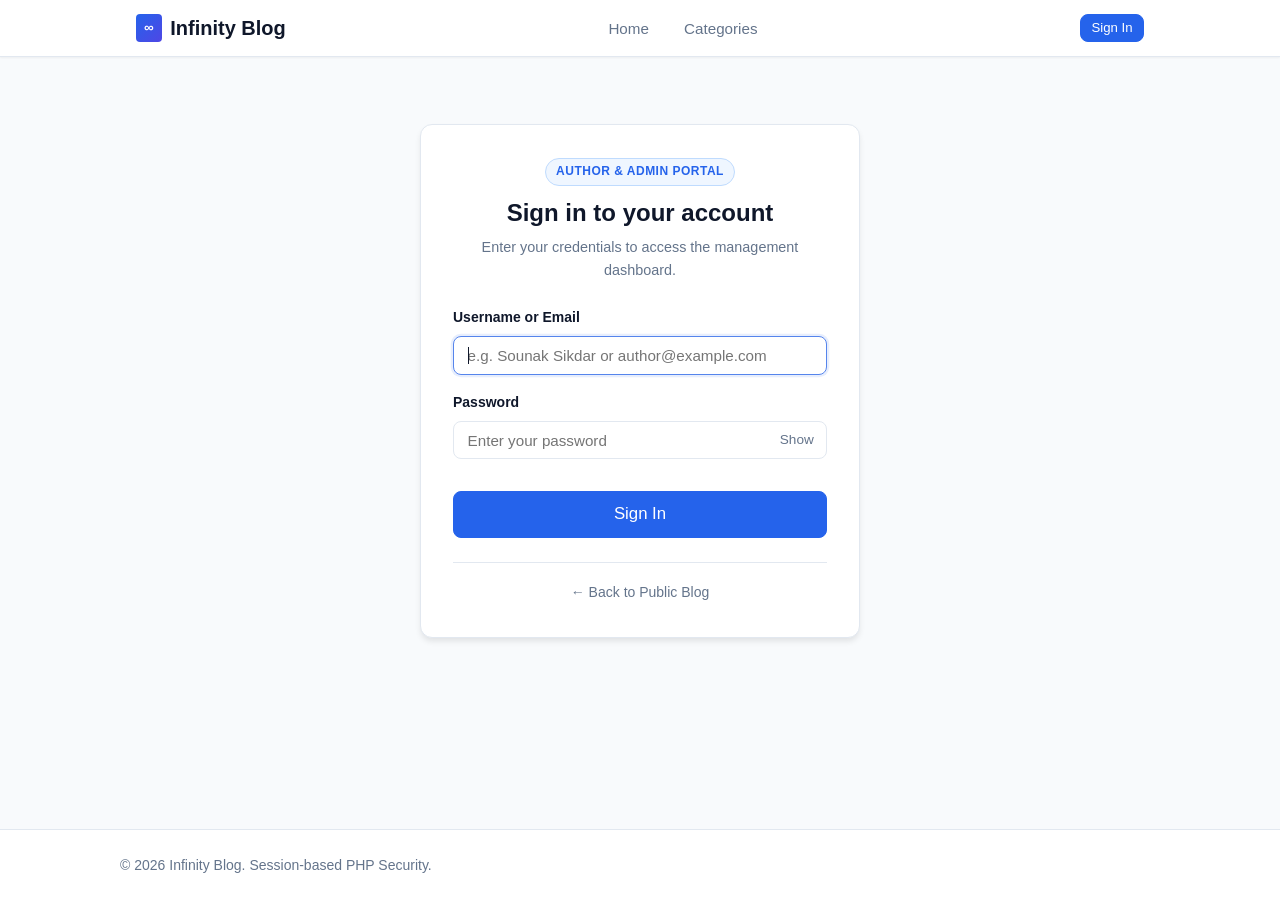
==== admin.html @ 82ad8ed8 "feat(frontend): implement author dashboard, post creation, editing, categories, and admin panel" ====
<!DOCTYPE html>
<html lang="en">
<head>
  <meta charset="UTF-8">
  <meta name="viewport" content="width=device-width, initial-scale=1.0">
  <title>Admin Panel — Infinity Blog</title>
  <link rel="stylesheet" href="assets/css/style.css">
  <link rel="stylesheet" href="assets/css/admin.css">
</head>
<body>
  <!-- Header -->
  <header class="site-header">
    <div class="header-container">
      <a href="index.html" class="brand-logo">
        <span class="brand-badge">∞</span>
        <span>Infinity Blog</span>
      </a>
      <nav>
        <ul class="nav-menu"></ul>
      </nav>
      <div class="header-actions"></div>
    </div>
  </header>

  <!-- Main Content -->
  <main class="main-wrapper">
    <div class="dashboard-header">
      <div>
        <h1 style="font-size:1.75rem;font-weight:700;">System Administration</h1>
        <p style="color:var(--color-text-muted);">Manage users, oversee posts, maintain categories, and review audit history.</p>
      </div>
      <div>
        <span class="badge badge-admin" style="font-size:0.85rem;padding:0.4rem 0.8rem;">Administrator Session</span>
      </div>
    </div>

    <!-- Admin Navigation Tabs -->
    <div class="admin-nav-tabs">
      <button type="button" class="admin-nav-tab active" data-tab="tab-overview">System Overview</button>
      <button type="button" class="admin-nav-tab" data-tab="tab-posts">All Posts Moderation</button>
      <button type="button" class="admin-nav-tab" data-tab="tab-users">User Accounts</button>
      <button type="button" class="admin-nav-tab" data-tab="tab-audit">Security Audit Logs</button>
    </div>

    <!-- Loading Indicator -->
    <div id="admin-loading" class="loading-container" style="display:none;">
      <div class="spinner"></div>
      <p>Processing request...</p>
    </div>

    <!-- 1. System Overview Tab -->
    <section id="tab-overview" class="admin-tab-content">
      <div class="stats-grid">
        <div class="stat-card">
          <span class="stat-card-title">System Posts</span>
          <span class="stat-card-value" id="admin-stat-posts">0</span>
        </div>
        <div class="stat-card">
          <span class="stat-card-title">Registered Authors</span>
          <span class="stat-card-value" id="admin-stat-authors" style="color:var(--color-primary);">0</span>
        </div>
        <div class="stat-card">
          <span class="stat-card-title">Administrators</span>
          <span class="stat-card-value" id="admin-stat-admins" style="color:#7c3aed;">0</span>
        </div>
        <div class="stat-card">
          <span class="stat-card-title">Categories</span>
          <span class="stat-card-value" id="admin-stat-categories" style="color:var(--color-success);">0</span>
        </div>
      </div>

      <div class="card">
        <h2 style="font-size:1.2rem;font-weight:700;margin-bottom:var(--space-3);">Administrative Boundaries</h2>
        <p style="color:var(--color-text-muted);font-size:0.95rem;line-height:1.6;">
          Role verification and post ownership are enforced by the PHP server on every request. Direct URL access or localStorage modifications are safely rejected with HTTP 401 or 403.
        </p>
      </div>
    </section>

    <!-- 2. All Posts Moderation Tab -->
    <section id="tab-posts" class="admin-tab-content" style="display:none;">
      <div class="card" style="padding:0;overflow:hidden;">
        <div class="table-responsive">
          <table class="table">
            <thead>
              <tr>
                <th>Title</th>
                <th>Author</th>
                <th>Category</th>
                <th>Status</th>
                <th>Created</th>
                <th style="text-align:right;">Actions</th>
              </tr>
            </thead>
            <tbody id="admin-posts-tbody"></tbody>
          </table>
        </div>
      </div>
    </section>

    <!-- 3. User Accounts Tab -->
    <section id="tab-users" class="admin-tab-content" style="display:none;">
      <div style="display:flex;justify-content:space-between;align-items:center;margin-bottom:var(--space-4);">
        <h2 style="font-size:1.25rem;font-weight:700;">User Management</h2>
        <button type="button" class="btn btn-primary" id="open-add-user-btn">+ Provision New User</button>
      </div>

      <div class="card" style="padding:0;overflow:hidden;">
        <div class="table-responsive">
          <table class="table">
            <thead>
              <tr>
                <th>Username</th>
                <th>Display Name</th>
                <th>Email</th>
                <th>Role</th>
                <th>Status</th>
                <th>Registered</th>
                <th style="text-align:right;">Actions</th>
              </tr>
            </thead>
            <tbody id="admin-users-tbody"></tbody>
          </table>
        </div>
      </div>
    </section>

    <!-- 4. Security Audit Logs Tab -->
    <section id="tab-audit" class="admin-tab-content" style="display:none;">
      <div style="margin-bottom:var(--space-4);">
        <h2 style="font-size:1.25rem;font-weight:700;">Security Audit Trail</h2>
        <p style="color:var(--color-text-muted);font-size:0.9rem;">Historical log of authentication, publication, and administrative actions.</p>
      </div>

      <div class="card" style="padding:0;overflow:hidden;">
        <div class="table-responsive">
          <table class="table">
            <thead>
              <tr>
                <th>Timestamp</th>
                <th>Actor</th>
                <th>Action</th>
                <th>Target</th>
                <th>Metadata</th>
              </tr>
            </thead>
            <tbody id="admin-audit-tbody"></tbody>
          </table>
        </div>
      </div>
    </section>

    <!-- Provision User Modal -->
    <div class="modal-overlay" id="user-modal">
      <div class="modal-card">
        <div class="modal-header">
          <h3 class="modal-title">Provision User Account</h3>
          <button type="button" class="modal-close" id="user-modal-close">&times;</button>
        </div>

        <form id="user-form" novalidate>
          <div class="form-group">
            <label for="new-username" class="form-label">Username *</label>
            <input type="text" id="new-username" class="form-control" placeholder="e.g. author_jane" required>
            <div class="form-error" id="user-username-error"></div>
          </div>

          <div class="form-group">
            <label for="new-display-name" class="form-label">Display Name *</label>
            <input type="text" id="new-display-name" class="form-control" placeholder="e.g. Jane Smith" required>
            <div class="form-error" id="user-display-error"></div>
          </div>

          <div class="form-group">
            <label for="new-email" class="form-label">Email Address (Optional)</label>
            <input type="email" id="new-email" class="form-control" placeholder="jane@example.com">
          </div>

          <div class="form-group">
            <label for="new-role" class="form-label">Account Role *</label>
            <select id="new-role" class="form-control">
              <option value="author" selected>Author (Manage own posts)</option>
              <option value="admin">Administrator (Full system control)</option>
            </select>
          </div>

          <div class="form-group">
            <label for="new-password" class="form-label">Temporary Password * (Min 8 chars)</label>
            <input type="password" id="new-password" class="form-control" placeholder="Enter secure password" required minlength="8">
            <div class="form-error" id="user-password-error"></div>
          </div>

          <div class="modal-actions">
            <button type="button" class="btn btn-secondary" id="user-modal-cancel">Cancel</button>
            <button type="submit" class="btn btn-primary" id="user-modal-submit">Create Account</button>
          </div>
        </form>
      </div>
    </div>
  </main>

  <!-- Footer -->
  <footer class="site-footer">
    <div class="footer-container">
      <p>&copy; 2026 Infinity Blog. Enterprise Administration Console.</p>
    </div>
  </footer>

  <!-- Scripts -->
  <script type="module" src="assets/js/main.js"></script>
  <script type="module">
    import { authService } from './assets/js/auth.js';
    import { adminService } from './assets/js/admin.js';
    import { escapeHtml, showToast, showConfirmModal } from './assets/js/main.js';

    let currentAdmin = null;

    async function initAdminPanel() {
      currentAdmin = await authService.getCurrentUser();
      if (!currentAdmin) {
        window.location.href = 'login.html';
        return;
      }
      if (currentAdmin.role !== 'admin') {
        showToast('Access denied: Administrator role required.', 'danger');
        setTimeout(() => { window.location.href = 'dashboard.html'; }, 1000);
        return;
      }

      setupTabs();
      setupUserModal();
      await loadStats();
    }

    function setupTabs() {
      document.querySelectorAll('.admin-nav-tab').forEach(tab => {
        tab.onclick = async () => {
          document.querySelectorAll('.admin-nav-tab').forEach(t => t.classList.remove('active'));
          document.querySelectorAll('.admin-tab-content').forEach(c => c.style.display = 'none');

          tab.classList.add('active');
          const targetId = tab.dataset.tab;
          document.getElementById(targetId).style.display = 'block';

          if (targetId === 'tab-overview') await loadStats();
          else if (targetId === 'tab-posts') await loadAdminPosts();
          else if (targetId === 'tab-users') await loadAdminUsers();
          else if (targetId === 'tab-audit') await loadAdminAudit();
        };
      });
    }

    async function loadStats() {
      try {
        const res = await adminService.getStats();
        const data = res?.data || {};

        document.getElementById('admin-stat-posts').textContent = data.posts?.total || 0;
        document.getElementById('admin-stat-authors').textContent = data.users?.authors || 0;
        document.getElementById('admin-stat-admins').textContent = data.users?.admins || 0;
        document.getElementById('admin-stat-categories').textContent = data.categories?.total || 0;
      } catch (err) {
        showToast('Failed to load system stats: ' + err.message, 'danger');
      }
    }

    async function loadAdminPosts() {
      const tbody = document.getElementById('admin-posts-tbody');
      tbody.innerHTML = '<tr><td colspan="6" style="text-align:center;padding:2rem;">Loading posts...</td></tr>';

      try {
        const res = await adminService.getPosts({ per_page: 50 });
        const posts = res?.data || [];

        tbody.innerHTML = '';
        if (posts.length === 0) {
          tbody.innerHTML = '<tr><td colspan="6" style="text-align:center;padding:2rem;">No posts found.</td></tr>';
          return;
        }

        posts.forEach(p => {
          const tr = document.createElement('tr');
          const isPub = p.status === 'published';

          tr.innerHTML = `
            <td><strong>${escapeHtml(p.title)}</strong></td>
            <td>${escapeHtml(p.author_name || p.author_username)}</td>
            <td><span class="badge badge-category">${escapeHtml(p.category_name || 'None')}</span></td>
            <td><span class="badge ${isPub ? 'badge-published' : 'badge-draft'}">${escapeHtml(p.status)}</span></td>
            <td style="color:var(--color-text-muted);font-size:0.85rem;">${p.created_at ? new Date(p.created_at).toLocaleDateString() : 'N/A'}</td>
            <td style="text-align:right;">
              <div style="display:inline-flex;gap:6px;">
                <a href="edit-post.html?id=${p.id}" class="btn btn-secondary btn-sm">Edit</a>
                <a href="post.html?id=${p.id}" class="btn btn-outline btn-sm" target="_blank">View</a>
              </div>
            </td>
          `;
          tbody.appendChild(tr);
        });
      } catch (err) {
        tbody.innerHTML = `<tr><td colspan="6" style="color:var(--color-danger);text-align:center;">Error: ${escapeHtml(err.message)}</td></tr>`;
      }
    }

    async function loadAdminUsers() {
      const tbody = document.getElementById('admin-users-tbody');
      tbody.innerHTML = '<tr><td colspan="7" style="text-align:center;padding:2rem;">Loading users...</td></tr>';

      try {
        const res = await adminService.getUsers();
        const users = res?.data || [];

        tbody.innerHTML = '';
        users.forEach(u => {
          const tr = document.createElement('tr');
          const isActive = u.status === 'active';
          const isSelf = parseInt(u.id, 10) === parseInt(currentAdmin.id, 10);

          tr.innerHTML = `
            <td><code>${escapeHtml(u.username)}</code></td>
            <td><strong>${escapeHtml(u.display_name)}</strong></td>
            <td style="color:var(--color-text-muted);">${escapeHtml(u.email || '—')}</td>
            <td><span class="badge ${u.role === 'admin' ? 'badge-admin' : 'badge-category'}">${escapeHtml(u.role)}</span></td>
            <td><span class="badge ${isActive ? 'badge-published' : 'badge-draft'}">${escapeHtml(u.status)}</span></td>
            <td style="color:var(--color-text-muted);font-size:0.85rem;">${u.created_at ? new Date(u.created_at).toLocaleDateString() : 'N/A'}</td>
            <td style="text-align:right;">
              ${!isSelf ? (
                isActive 
                  ? `<button type="button" class="btn btn-outline btn-sm deactivate-user-btn" data-id="${u.id}" data-name="${escapeHtml(u.display_name)}">Deactivate</button>`
                  : `<button type="button" class="btn btn-success btn-sm activate-user-btn" data-id="${u.id}" data-name="${escapeHtml(u.display_name)}">Activate</button>`
              ) : '<span style="color:var(--color-text-muted);font-size:0.8rem;">Current Account</span>'}
            </td>
          `;
          tbody.appendChild(tr);
        });

        // Deactivate User
        document.querySelectorAll('.deactivate-user-btn').forEach(btn => {
          btn.onclick = () => {
            const id = btn.dataset.id;
            const name = btn.dataset.name;
            showConfirmModal(
              'Deactivate User?',
              `Deactivating ${name} will prevent them from signing in or modifying articles.`,
              'Deactivate Account',
              async () => {
                try {
                  await adminService.deactivateUser(id);
                  showToast('User deactivated.', 'info');
                  await loadAdminUsers();
                } catch (err) {
                  showToast('Failed to deactivate user: ' + err.message, 'danger');
                }
              }
            );
          };
        });

        // Activate User
        document.querySelectorAll('.activate-user-btn').forEach(btn => {
          btn.onclick = async () => {
            try {
              await adminService.activateUser(btn.dataset.id);
              showToast('User activated.', 'success');
              await loadAdminUsers();
            } catch (err) {
              showToast('Failed to activate user: ' + err.message, 'danger');
            }
          };
        });
      } catch (err) {
        tbody.innerHTML = `<tr><td colspan="7" style="color:var(--color-danger);text-align:center;">Error: ${escapeHtml(err.message)}</td></tr>`;
      }
    }

    async function loadAdminAudit() {
      const tbody = document.getElementById('admin-audit-tbody');
      tbody.innerHTML = '<tr><td colspan="5" style="text-align:center;padding:2rem;">Loading audit records...</td></tr>';

      try {
        const res = await adminService.getAuditLogs({ per_page: 30 });
        const logs = res?.data || [];

        tbody.innerHTML = '';
        if (logs.length === 0) {
          tbody.innerHTML = '<tr><td colspan="5" style="text-align:center;padding:2rem;">No audit records.</td></tr>';
          return;
        }

        logs.forEach(l => {
          const tr = document.createElement('tr');
          const metaStr = l.metadata ? JSON.stringify(l.metadata) : '—';

          tr.innerHTML = `
            <td style="font-size:0.85rem;white-space:nowrap;">${new Date(l.created_at).toLocaleString()}</td>
            <td><strong>${escapeHtml(l.actor_name || l.actor_username || 'System')}</strong></td>
            <td><code style="font-weight:700;">${escapeHtml(l.action)}</code></td>
            <td><span class="badge">${escapeHtml(l.entity_type)}</span> ${l.entity_id ? '#' + l.entity_id : ''}</td>
            <td style="font-size:0.8rem;color:var(--color-text-muted);max-width:280px;overflow:hidden;text-overflow:ellipsis;white-space:nowrap;">
              ${escapeHtml(metaStr)}
            </td>
          `;
          tbody.appendChild(tr);
        });
      } catch (err) {
        tbody.innerHTML = `<tr><td colspan="5" style="color:var(--color-danger);text-align:center;">Error: ${escapeHtml(err.message)}</td></tr>`;
      }
    }

    function setupUserModal() {
      const modal = document.getElementById('user-modal');
      const openBtn = document.getElementById('open-add-user-btn');
      const closeBtn = document.getElementById('user-modal-close');
      const cancelBtn = document.getElementById('user-modal-cancel');
      const form = document.getElementById('user-form');

      openBtn.onclick = () => {
        form.reset();
        document.getElementById('user-username-error').textContent = '';
        document.getElementById('user-display-error').textContent = '';
        document.getElementById('user-password-error').textContent = '';
        modal.classList.add('active');
      };

      const closeModal = () => modal.classList.remove('active');
      closeBtn.onclick = closeModal;
      cancelBtn.onclick = closeModal;

      form.onsubmit = async (e) => {
        e.preventDefault();
        document.getElementById('user-username-error').textContent = '';
        document.getElementById('user-display-error').textContent = '';
        document.getElementById('user-password-error').textContent = '';

        const username = document.getElementById('new-username').value.trim();
        const displayName = document.getElementById('new-display-name').value.trim();
        const email = document.getElementById('new-email').value.trim();
        const role = document.getElementById('new-role').value;
        const password = document.getElementById('new-password').value;

        let hasErr = false;
        if (!username) { document.getElementById('user-username-error').textContent = 'Username is required.'; hasErr = true; }
        if (!displayName) { document.getElementById('user-display-error').textContent = 'Display name is required.'; hasErr = true; }
        if (password.length < 8) { document.getElementById('user-password-error').textContent = 'Password must be at least 8 characters.'; hasErr = true; }

        if (hasErr) return;

        const submitBtn = document.getElementById('user-modal-submit');
        submitBtn.disabled = true;

        try {
          await adminService.createUser({ username, display_name: displayName, email, role, password });
          showToast(`Account for ${displayName} created successfully!`, 'success');
          closeModal();
          await loadAdminUsers();
        } catch (err) {
          if (err.fields) {
            if (err.fields.username) document.getElementById('user-username-error').textContent = err.fields.username;
            if (err.fields.display_name) document.getElementById('user-display-error').textContent = err.fields.display_name;
            if (err.fields.password) document.getElementById('user-password-error').textContent = err.fields.password;
          }
          showToast('Failed to create account: ' + err.message, 'danger');
        } finally {
          submitBtn.disabled = false;
        }
      };
    }

    initAdminPanel();
  </script>
</body>
</html>
---- assets/css/style.css ----
/* Infinity Blog - Global Styles & Design Tokens */
/* Adheres to frontend.md CSS specifications and wireframe layout */

:root {
  /* Color Palette */
  --color-primary: #2563eb;
  --color-primary-hover: #1d4ed8;
  --color-bg: #f8fafc;
  --color-surface: #ffffff;
  --color-text-main: #0f172a;
  --color-text-muted: #64748b;
  --color-border: #e2e8f0;

  /* Status Colors */
  --color-success: #16a34a;
  --color-success-bg: #f0fdf4;
  --color-danger: #dc2626;
  --color-danger-bg: #fef2f2;
  --color-warning: #d97706;
  --color-warning-bg: #fffbeb;

  /* Typography */
  --font-family-sans: -apple-system, BlinkMacSystemFont, "Segoe UI", Roboto, Oxygen, Ubuntu, Cantarell, sans-serif;
  --font-family-serif: "Merriweather", Georgia, Cambria, "Times New Roman", serif;

  /* Spacing Scale */
  --space-1: 0.25rem;
  --space-2: 0.5rem;
  --space-3: 0.75rem;
  --space-4: 1rem;
  --space-6: 1.5rem;
  --space-8: 2rem;

  /* Layout */
  --max-width-content: 720px;
  --max-width-page: 1040px;
  --radius-sm: 4px;
  --radius-md: 8px;
  --radius-lg: 12px;
  --shadow-sm: 0 1px 2px 0 rgba(0, 0, 0, 0.05);
  --shadow-md: 0 4px 6px -1px rgba(0, 0, 0, 0.1);
  --shadow-lg: 0 10px 15px -3px rgba(0, 0, 0, 0.1);
}

*, *::before, *::after {
  box-sizing: border-box;
  margin: 0;
  padding: 0;
}

body {
  font-family: var(--font-family-sans);
  background-color: var(--color-bg);
  color: var(--color-text-main);
  line-height: 1.6;
  min-height: 100vh;
  display: flex;
  flex-direction: column;
}

/* Header & Navbar */
.site-header {
  background-color: var(--color-surface);
  border-bottom: 1px solid var(--color-border);
  position: sticky;
  top: 0;
  z-index: 100;
  box-shadow: var(--shadow-sm);
}

.header-container {
  max-width: var(--max-width-page);
  margin: 0 auto;
  padding: var(--space-3) var(--space-4);
  display: flex;
  align-items: center;
  justify-content: space-between;
}

.brand-logo {
  display: flex;
  align-items: center;
  gap: var(--space-2);
  text-decoration: none;
  color: var(--color-text-main);
  font-weight: 700;
  font-size: 1.25rem;
}

.brand-badge {
  background: linear-gradient(135deg, var(--color-primary), #4f46e5);
  color: #ffffff;
  padding: 0.2rem 0.5rem;
  border-radius: var(--radius-sm);
  font-size: 0.85rem;
  letter-spacing: 0.5px;
}

.nav-menu {
  display: flex;
  align-items: center;
  gap: var(--space-4);
  list-style: none;
}

.nav-link {
  text-decoration: none;
  color: var(--color-text-muted);
  font-weight: 500;
  font-size: 0.95rem;
  transition: color 0.15s ease;
  padding: 0.35rem 0.6rem;
  border-radius: var(--radius-sm);
}

.nav-link:hover, .nav-link.active {
  color: var(--color-primary);
  background-color: rgba(37, 99, 235, 0.05);
}

.header-actions {
  display: flex;
  align-items: center;
  gap: var(--space-3);
}

/* Main Container */
.main-wrapper {
  flex: 1;
  max-width: var(--max-width-page);
  width: 100%;
  margin: 0 auto;
  padding: var(--space-6) var(--space-4);
}

/* Footer */
.site-footer {
  background-color: var(--color-surface);
  border-top: 1px solid var(--color-border);
  padding: var(--space-6) var(--space-4);
  margin-top: auto;
  color: var(--color-text-muted);
  font-size: 0.875rem;
}

.footer-container {
  max-width: var(--max-width-page);
  margin: 0 auto;
  display: flex;
  align-items: center;
  justify-content: space-between;
  flex-wrap: wrap;
  gap: var(--space-4);
}

/* Buttons */
.btn {
  display: inline-flex;
  align-items: center;
  justify-content: center;
  gap: var(--space-2);
  padding: 0.5rem 1rem;
  border-radius: var(--radius-md);
  font-size: 0.925rem;
  font-weight: 500;
  text-decoration: none;
  cursor: pointer;
  border: 1px solid transparent;
  transition: all 0.15s ease-in-out;
  line-height: 1.25;
}

.btn:disabled, .btn[disabled] {
  opacity: 0.6;
  cursor: not-allowed;
  pointer-events: none;
}

.btn-primary {
  background-color: var(--color-primary);
  color: #ffffff;
  border-color: var(--color-primary);
}
.btn-primary:hover {
  background-color: var(--color-primary-hover);
}

.btn-secondary {
  background-color: #f1f5f9;
  color: var(--color-text-main);
  border-color: var(--color-border);
}
.btn-secondary:hover {
  background-color: #e2e8f0;
}

.btn-outline {
  background-color: transparent;
  color: var(--color-primary);
  border-color: var(--color-primary);
}
.btn-outline:hover {
  background-color: rgba(37, 99, 235, 0.08);
}

.btn-danger {
  background-color: var(--color-danger);
  color: #ffffff;
}
.btn-danger:hover {
  background-color: #b91c1c;
}

.btn-success {
  background-color: var(--color-success);
  color: #ffffff;
}
.btn-success:hover {
  background-color: #15803d;
}

.btn-sm {
  padding: 0.3rem 0.65rem;
  font-size: 0.825rem;
}

.btn-lg {
  padding: 0.75rem 1.5rem;
  font-size: 1.05rem;
}

/* Badges */
.badge {
  display: inline-block;
  padding: 0.2rem 0.6rem;
  font-size: 0.75rem;
  font-weight: 600;
  border-radius: 9999px;
  text-transform: uppercase;
  letter-spacing: 0.5px;
}

.badge-published {
  background-color: var(--color-success-bg);
  color: var(--color-success);
  border: 1px solid rgba(22, 163, 74, 0.3);
}

.badge-draft {
  background-color: var(--color-warning-bg);
  color: var(--color-warning);
  border: 1px solid rgba(217, 119, 6, 0.3);
}

.badge-category {
  background-color: #eff6ff;
  color: var(--color-primary);
  border: 1px solid #bfdbfe;
}

.badge-admin {
  background-color: #f5f3ff;
  color: #7c3aed;
  border: 1px solid #ddd6fe;
}

/* Alerts / Banners */
.alert {
  padding: var(--space-4);
  border-radius: var(--radius-md);
  margin-bottom: var(--space-4);
  display: flex;
  align-items: flex-start;
  gap: var(--space-3);
  font-size: 0.95rem;
}

.alert-success {
  background-color: var(--color-success-bg);
  color: var(--color-success);
  border: 1px solid #bbf7d0;
}

.alert-danger {
  background-color: var(--color-danger-bg);
  color: var(--color-danger);
  border: 1px solid #fecaca;
}

.alert-warning {
  background-color: var(--color-warning-bg);
  color: var(--color-warning);
  border: 1px solid #fde68a;
}

.alert-info {
  background-color: #eff6ff;
  color: #1d4ed8;
  border: 1px solid #bfdbfe;
}

/* Forms */
.form-group {
  margin-bottom: var(--space-4);
}

.form-label {
  display: block;
  font-weight: 600;
  font-size: 0.875rem;
  margin-bottom: var(--space-2);
  color: var(--color-text-main);
}

.form-control {
  width: 100%;
  padding: 0.6rem 0.85rem;
  border: 1px solid var(--color-border);
  border-radius: var(--radius-md);
  background-color: var(--color-surface);
  font-size: 0.95rem;
  font-family: inherit;
  color: var(--color-text-main);
  transition: border-color 0.15s ease, box-shadow 0.15s ease;
}

.form-control:focus {
  outline: none;
  border-color: var(--color-primary);
  box-shadow: 0 0 0 3px rgba(37, 99, 235, 0.15);
}

.form-error {
  color: var(--color-danger);
  font-size: 0.825rem;
  margin-top: var(--space-1);
}

.form-help {
  color: var(--color-text-muted);
  font-size: 0.825rem;
  margin-top: var(--space-1);
}

/* Cards */
.card {
  background-color: var(--color-surface);
  border: 1px solid var(--color-border);
  border-radius: var(--radius-lg);
  padding: var(--space-6);
  box-shadow: var(--shadow-sm);
}

/* Tables */
.table-responsive {
  width: 100%;
  overflow-x: auto;
}

.table {
  width: 100%;
  border-collapse: collapse;
  text-align: left;
  font-size: 0.9rem;
}

.table th, .table td {
  padding: 0.75rem 1rem;
  border-bottom: 1px solid var(--color-border);
}

.table th {
  background-color: #f8fafc;
  font-weight: 600;
  color: var(--color-text-muted);
  text-transform: uppercase;
  font-size: 0.75rem;
  letter-spacing: 0.5px;
}

.table tr:hover td {
  background-color: #f8fafc;
}

/* Toast Container */
#toast-container {
  position: fixed;
  bottom: 1.5rem;
  right: 1.5rem;
  z-index: 9999;
  display: flex;
  flex-direction: column;
  gap: 0.75rem;
}

.toast {
  min-width: 280px;
  max-width: 380px;
  background-color: var(--color-surface);
  border-left: 4px solid var(--color-primary);
  padding: 0.85rem 1.15rem;
  border-radius: var(--radius-md);
  box-shadow: var(--shadow-lg);
  font-size: 0.9rem;
  animation: slideIn 0.25s ease-out;
  display: flex;
  align-items: center;
  justify-content: space-between;
}

.toast.toast-success { border-left-color: var(--color-success); }
.toast.toast-danger { border-left-color: var(--color-danger); }
.toast.toast-warning { border-left-color: var(--color-warning); }

@keyframes slideIn {
  from { transform: translateX(100%); opacity: 0; }
  to { transform: translateX(0); opacity: 1; }
}

/* Modal */
.modal-overlay {
  position: fixed;
  top: 0;
  left: 0;
  width: 100vw;
  height: 100vh;
  background-color: rgba(15, 23, 42, 0.5);
  display: flex;
  align-items: center;
  justify-content: center;
  z-index: 1000;
  opacity: 0;
  pointer-events: none;
  transition: opacity 0.2s ease;
}

.modal-overlay.active {
  opacity: 1;
  pointer-events: auto;
}

.modal-card {
  background-color: var(--color-surface);
  border-radius: var(--radius-lg);
  width: 90%;
  max-width: 520px;
  padding: var(--space-6);
  box-shadow: var(--shadow-lg);
  transform: translateY(-20px);
  transition: transform 0.2s ease;
}

.modal-overlay.active .modal-card {
  transform: translateY(0);
}

.modal-header {
  display: flex;
  align-items: center;
  justify-content: space-between;
  margin-bottom: var(--space-4);
}

.modal-title {
  font-size: 1.25rem;
  font-weight: 700;
}

.modal-close {
  background: none;
  border: none;
  font-size: 1.5rem;
  cursor: pointer;
  color: var(--color-text-muted);
}

.modal-actions {
  display: flex;
  justify-content: flex-end;
  gap: var(--space-3);
  margin-top: var(--space-6);
}

/* Loading Spinner */
.spinner {
  display: inline-block;
  width: 1.5rem;
  height: 1.5rem;
  border: 3px solid rgba(37, 99, 235, 0.2);
  border-radius: 50%;
  border-top-color: var(--color-primary);
  animation: spin 0.8s linear infinite;
}

@keyframes spin {
  to { transform: rotate(360deg); }
}

.loading-container {
  display: flex;
  flex-direction: column;
  align-items: center;
  justify-content: center;
  padding: var(--space-8);
  gap: var(--space-3);
  color: var(--color-text-muted);
}

/* Empty State */
.empty-state {
  text-align: center;
  padding: var(--space-8) var(--space-4);
  background-color: var(--color-surface);
  border: 2px dashed var(--color-border);
  border-radius: var(--radius-lg);
}

.empty-state-icon {
  font-size: 2.5rem;
  margin-bottom: var(--space-3);
  color: var(--color-text-muted);
}

.empty-state-title {
  font-size: 1.15rem;
  font-weight: 600;
  margin-bottom: var(--space-2);
}

.empty-state-desc {
  color: var(--color-text-muted);
  font-size: 0.925rem;
  max-width: 440px;
  margin: 0 auto var(--space-4);
}

/* Responsive */
@media (max-width: 768px) {
  .header-container {
    flex-direction: column;
    align-items: flex-start;
    gap: var(--space-3);
  }
  .nav-menu {
    flex-wrap: wrap;
    gap: var(--space-2);
  }
  .footer-container {
    flex-direction: column;
    text-align: center;
  }
}
---- assets/css/admin.css ----
/* Infinity Blog - Dashboard, Author & Admin Styles */
/* Adheres to wireframe dashboard.php, posts.php, create-post.php, edit-post.php, categories.php */

/* Dashboard Overview */
.dashboard-header {
  display: flex;
  align-items: center;
  justify-content: space-between;
  margin-bottom: var(--space-6);
  flex-wrap: wrap;
  gap: var(--space-4);
}

.welcome-greeting h1 {
  font-size: 1.75rem;
  font-weight: 700;
  margin-bottom: var(--space-1);
}

.welcome-greeting p {
  color: var(--color-text-muted);
  font-size: 0.95rem;
}

/* Stats Cards Grid */
.stats-grid {
  display: grid;
  grid-template-columns: repeat(auto-fit, minmax(200px, 1fr));
  gap: var(--space-4);
  margin-bottom: var(--space-8);
}

.stat-card {
  background-color: var(--color-surface);
  border: 1px solid var(--color-border);
  border-radius: var(--radius-lg);
  padding: var(--space-6);
  box-shadow: var(--shadow-sm);
  display: flex;
  flex-direction: column;
}

.stat-card-title {
  color: var(--color-text-muted);
  font-size: 0.85rem;
  font-weight: 600;
  text-transform: uppercase;
  letter-spacing: 0.5px;
  margin-bottom: var(--space-2);
}

.stat-card-value {
  font-size: 2.25rem;
  font-weight: 800;
  color: var(--color-text-main);
  line-height: 1;
}

/* Dashboard Two-Column Content */
.dashboard-content-grid {
  display: grid;
  grid-template-columns: 2fr 1fr;
  gap: var(--space-6);
}

.quick-actions-card {
  background-color: var(--color-surface);
  border: 1px solid var(--color-border);
  border-radius: var(--radius-lg);
  padding: var(--space-6);
  box-shadow: var(--shadow-sm);
}

.quick-actions-list {
  display: flex;
  flex-direction: column;
  gap: var(--space-3);
  margin-top: var(--space-4);
}

/* Manage Posts Controls */
.manage-posts-toolbar {
  background-color: var(--color-surface);
  border: 1px solid var(--color-border);
  border-radius: var(--radius-lg);
  padding: var(--space-4);
  margin-bottom: var(--space-6);
  display: flex;
  flex-direction: column;
  gap: var(--space-4);
}

.status-tabs {
  display: flex;
  gap: var(--space-2);
  border-bottom: 1px solid var(--color-border);
  padding-bottom: var(--space-3);
}

.status-tab {
  padding: 0.4rem 0.85rem;
  border-radius: var(--radius-md);
  font-size: 0.9rem;
  font-weight: 500;
  color: var(--color-text-muted);
  cursor: pointer;
  text-decoration: none;
  background: none;
  border: none;
  transition: all 0.15s ease;
}

.status-tab:hover, .status-tab.active {
  color: var(--color-primary);
  background-color: rgba(37, 99, 235, 0.08);
}

.filters-row {
  display: flex;
  align-items: center;
  gap: var(--space-3);
  flex-wrap: wrap;
}

.filter-input {
  min-width: 220px;
  flex: 1;
}

/* Post Editor Split Layout */
.editor-layout {
  display: grid;
  grid-template-columns: 2fr 1fr;
  gap: var(--space-8);
  align-items: start;
}

.editor-main {
  background-color: var(--color-surface);
  border: 1px solid var(--color-border);
  border-radius: var(--radius-lg);
  padding: var(--space-6);
  box-shadow: var(--shadow-sm);
}

.editor-sidebar {
  display: flex;
  flex-direction: column;
  gap: var(--space-6);
}

.settings-panel {
  background-color: var(--color-surface);
  border: 1px solid var(--color-border);
  border-radius: var(--radius-lg);
  padding: var(--space-6);
  box-shadow: var(--shadow-sm);
}

.settings-panel-title {
  font-size: 1.1rem;
  font-weight: 700;
  margin-bottom: var(--space-4);
  padding-bottom: var(--space-2);
  border-bottom: 1px solid var(--color-border);
}

.radio-group {
  display: flex;
  flex-direction: column;
  gap: var(--space-2);
  margin-bottom: var(--space-4);
}

.radio-label {
  display: flex;
  align-items: center;
  gap: var(--space-2);
  cursor: pointer;
  font-size: 0.95rem;
}

.editor-actions-stack {
  display: flex;
  flex-direction: column;
  gap: var(--space-3);
  margin-top: var(--space-6);
}

/* AI Summary Block in Editor */
.editor-summary-card {
  background-color: #f8fafc;
  border: 1px solid var(--color-border);
  border-radius: var(--radius-md);
  padding: var(--space-4);
  margin-top: var(--space-4);
}

.editor-summary-status {
  display: flex;
  align-items: center;
  justify-content: space-between;
  margin-bottom: var(--space-2);
}

.summary-preview-box {
  background-color: var(--color-surface);
  border: 1px solid var(--color-border);
  padding: var(--space-3);
  border-radius: var(--radius-sm);
  font-size: 0.9rem;
  color: var(--color-text-main);
  max-height: 180px;
  overflow-y: auto;
}

/* Admin Tabs */
.admin-nav-tabs {
  display: flex;
  gap: var(--space-2);
  margin-bottom: var(--space-6);
  border-bottom: 2px solid var(--color-border);
  overflow-x: auto;
}

.admin-nav-tab {
  padding: 0.6rem 1.2rem;
  font-size: 0.95rem;
  font-weight: 600;
  color: var(--color-text-muted);
  text-decoration: none;
  border-bottom: 2px solid transparent;
  margin-bottom: -2px;
  white-space: nowrap;
  cursor: pointer;
  background: none;
  border-top: none;
  border-left: none;
  border-right: none;
  transition: all 0.15s ease;
}

.admin-nav-tab:hover, .admin-nav-tab.active {
  color: var(--color-primary);
  border-bottom-color: var(--color-primary);
}

/* Login Card Layout */
.login-page-wrapper {
  display: flex;
  align-items: center;
  justify-content: center;
  min-height: calc(80vh - 120px);
}

.login-card {
  width: 100%;
  max-width: 440px;
  background-color: var(--color-surface);
  border: 1px solid var(--color-border);
  border-radius: var(--radius-lg);
  padding: var(--space-8);
  box-shadow: var(--shadow-md);
}

.login-header {
  text-align: center;
  margin-bottom: var(--space-6);
}

.login-title {
  font-size: 1.5rem;
  font-weight: 800;
  margin-bottom: var(--space-1);
}

.password-input-group {
  position: relative;
}

.password-toggle-btn {
  position: absolute;
  right: 10px;
  top: 50%;
  transform: translateY(-50%);
  background: none;
  border: none;
  cursor: pointer;
  color: var(--color-text-muted);
  font-size: 0.85rem;
  padding: 0.2rem;
}

@media (max-width: 840px) {
  .dashboard-content-grid {
    grid-template-columns: 1fr;
  }
  .editor-layout {
    grid-template-columns: 1fr;
  }
}
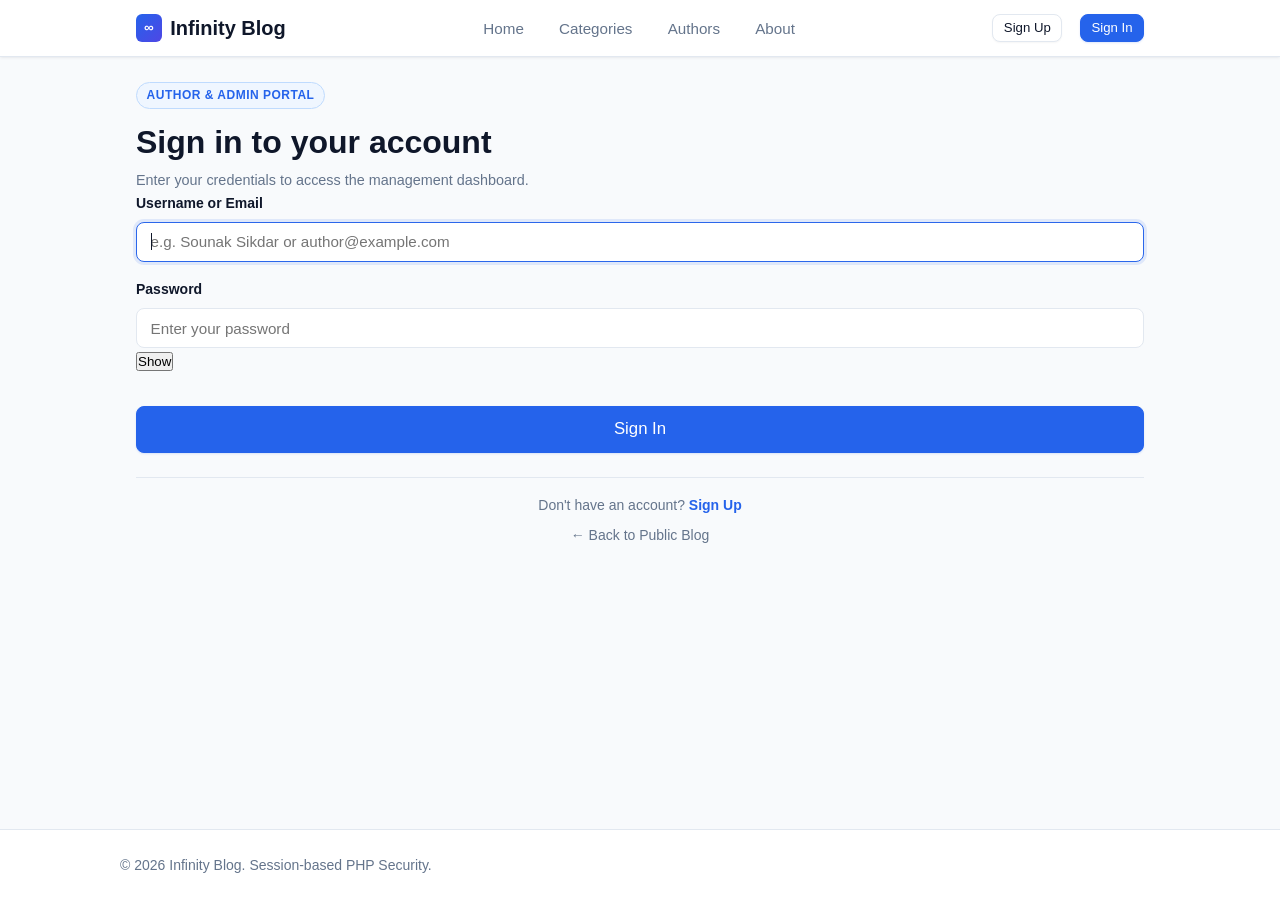
==== commit 3e6efe73: "fix: ensure resilient navigation rendering, dynamic API base path detection, and file protocol warni" ====
--- a/admin.html
+++ b/admin.html
@@ -5,7 +5,16 @@
   <meta name="viewport" content="width=device-width, initial-scale=1.0">
   <title>Admin Panel — Infinity Blog</title>
   <link rel="stylesheet" href="assets/css/style.css">
-  <link rel="stylesheet" href="assets/css/admin.css">
+  <script>
+    if (window.location.protocol === 'file:') {
+      window.addEventListener('DOMContentLoaded', function() {
+        var alertBox = document.createElement('div');
+        alertBox.style.cssText = 'background:#dc2626;color:#ffffff;padding:14px 20px;font-family:system-ui,-apple-system,sans-serif;font-size:14px;line-height:1.5;box-shadow:0 4px 12px rgba(0,0,0,0.15);position:sticky;top:0;z-index:99999;border-bottom:2px solid #991b1b;text-align:center;';
+        alertBox.innerHTML = '<strong>⚠️ Local Web Server Required:</strong> You opened this file directly from your disk (<code>file:///</code>). Modern browsers block JavaScript modules and API requests on local files. To run Infinity Blog with all buttons and features, place this folder inside your local server (e.g. XAMPP <code>htdocs</code>) and open <strong><a href="http://localhost/infinity-blog/" style="color:#fef08a;text-decoration:underline;">http://localhost/infinity-blog/</a></strong> in your browser.';
+        document.body.insertBefore(alertBox, document.body.firstChild);
+      });
+    }
+  </script>
 </head>
 <body>
   <!-- Header -->
@@ -16,9 +25,17 @@
         <span>Infinity Blog</span>
       </a>
       <nav>
-        <ul class="nav-menu"></ul>
+        <ul class="nav-menu">
+          <li><a href="index.html" class="nav-link">Home</a></li>
+          <li><a href="categories.html" class="nav-link">Categories</a></li>
+          <li><a href="authors.html" class="nav-link">Authors</a></li>
+          <li><a href="dashboard.html" class="nav-link">Dashboard</a></li>
+          <li><a href="admin.html" class="nav-link active">Admin Panel</a></li>
+        </ul>
       </nav>
-      <div class="header-actions"></div>
+      <div class="header-actions">
+        <a href="login.html" class="btn btn-primary btn-sm">Sign In</a>
+      </div>
     </div>
   </header>
 
--- a/assets/css/style.css
+++ b/assets/css/style.css
@@ -20,7 +20,7 @@
   --color-warning-bg: #fffbeb;
 
   /* Typography */
-  --font-family-sans: -apple-system, BlinkMacSystemFont, "Segoe UI", Roboto, Oxygen, Ubuntu, Cantarell, sans-serif;
+  --font-family-sans: -apple-system, BlinkMacSystemFont, "Segoe UI", Roboto, "Helvetica Neue", Arial, sans-serif;
   --font-family-serif: "Merriweather", Georgia, Cambria, "Times New Roman", serif;
 
   /* Spacing Scale */
@@ -34,12 +34,12 @@
   /* Layout */
   --max-width-content: 720px;
   --max-width-page: 1040px;
-  --radius-sm: 4px;
+  --radius-sm: 6px;
   --radius-md: 8px;
   --radius-lg: 12px;
-  --shadow-sm: 0 1px 2px 0 rgba(0, 0, 0, 0.05);
-  --shadow-md: 0 4px 6px -1px rgba(0, 0, 0, 0.1);
-  --shadow-lg: 0 10px 15px -3px rgba(0, 0, 0, 0.1);
+  --shadow-sm: 0 1px 3px 0 rgba(15, 23, 42, 0.06), 0 1px 2px -1px rgba(15, 23, 42, 0.04);
+  --shadow-md: 0 4px 6px -1px rgba(15, 23, 42, 0.08), 0 2px 4px -2px rgba(15, 23, 42, 0.04);
+  --shadow-lg: 0 10px 15px -3px rgba(15, 23, 42, 0.08), 0 4px 6px -4px rgba(15, 23, 42, 0.03);
 }
 
 *, *::before, *::after {
@@ -56,6 +56,9 @@
   min-height: 100vh;
   display: flex;
   flex-direction: column;
+  -webkit-font-smoothing: antialiased;
+  -moz-osx-font-smoothing: grayscale;
+  text-rendering: optimizeLegibility;
 }
 
 /* Header & Navbar */
@@ -166,8 +169,18 @@
   text-decoration: none;
   cursor: pointer;
   border: 1px solid transparent;
-  transition: all 0.15s ease-in-out;
+  transition: all 0.15s cubic-bezier(0.16, 1, 0.3, 1);
   line-height: 1.25;
+  user-select: none;
+}
+
+.btn:focus-visible {
+  outline: 2px solid var(--color-primary);
+  outline-offset: 2px;
+}
+
+.btn:active:not(:disabled) {
+  transform: scale(0.98);
 }
 
 .btn:disabled, .btn[disabled] {
@@ -180,18 +193,23 @@
   background-color: var(--color-primary);
   color: #ffffff;
   border-color: var(--color-primary);
+  box-shadow: 0 1px 2px rgba(37, 99, 235, 0.15);
 }
 .btn-primary:hover {
   background-color: var(--color-primary-hover);
+  border-color: var(--color-primary-hover);
+  box-shadow: 0 2px 4px rgba(37, 99, 235, 0.2);
 }
 
 .btn-secondary {
-  background-color: #f1f5f9;
+  background-color: var(--color-surface);
   color: var(--color-text-main);
   border-color: var(--color-border);
+  box-shadow: 0 1px 2px rgba(0, 0, 0, 0.04);
 }
 .btn-secondary:hover {
-  background-color: #e2e8f0;
+  background-color: #f8fafc;
+  border-color: #cbd5e1;
 }
 
 .btn-outline {
@@ -200,7 +218,7 @@
   border-color: var(--color-primary);
 }
 .btn-outline:hover {
-  background-color: rgba(37, 99, 235, 0.08);
+  background-color: rgba(37, 99, 235, 0.06);
 }
 
 .btn-danger {
@@ -273,30 +291,35 @@
   align-items: flex-start;
   gap: var(--space-3);
   font-size: 0.95rem;
+  border-left: 4px solid transparent;
 }
 
 .alert-success {
   background-color: var(--color-success-bg);
-  color: var(--color-success);
+  color: #166534;
   border: 1px solid #bbf7d0;
+  border-left-color: var(--color-success);
 }
 
 .alert-danger {
   background-color: var(--color-danger-bg);
-  color: var(--color-danger);
+  color: #991b1b;
   border: 1px solid #fecaca;
+  border-left-color: var(--color-danger);
 }
 
 .alert-warning {
   background-color: var(--color-warning-bg);
-  color: var(--color-warning);
+  color: #92400e;
   border: 1px solid #fde68a;
+  border-left-color: var(--color-warning);
 }
 
 .alert-info {
   background-color: #eff6ff;
-  color: #1d4ed8;
+  color: #1e40af;
   border: 1px solid #bfdbfe;
+  border-left-color: var(--color-primary);
 }
 
 /* Forms */
@@ -314,7 +337,7 @@
 
 .form-control {
   width: 100%;
-  padding: 0.6rem 0.85rem;
+  padding: 0.65rem 0.85rem;
   border: 1px solid var(--color-border);
   border-radius: var(--radius-md);
   background-color: var(--color-surface);
@@ -327,13 +350,18 @@
 .form-control:focus {
   outline: none;
   border-color: var(--color-primary);
-  box-shadow: 0 0 0 3px rgba(37, 99, 235, 0.15);
+  box-shadow: 0 0 0 3px rgba(37, 99, 235, 0.12);
+}
+
+select.form-control {
+  cursor: pointer;
 }
 
 .form-error {
   color: var(--color-danger);
   font-size: 0.825rem;
   margin-top: var(--space-1);
+  font-weight: 500;
 }
 
 .form-help {
@@ -550,3 +578,240 @@
     text-align: center;
   }
 }
+
+/* Editor Toolbar */
+.editor-toolbar {
+  display: flex;
+  align-items: center;
+  gap: var(--space-1);
+  background-color: var(--color-bg);
+  border: 1px solid var(--color-border);
+  border-bottom: none;
+  border-radius: var(--radius-md) var(--radius-md) 0 0;
+  padding: var(--space-2);
+  flex-wrap: wrap;
+}
+
+.toolbar-btn {
+  background: var(--color-surface);
+  border: 1px solid var(--color-border);
+  border-radius: var(--radius-sm);
+  padding: 0.25rem 0.6rem;
+  font-size: 0.85rem;
+  font-weight: 600;
+  color: var(--color-text-main);
+  cursor: pointer;
+  transition: all 0.15s ease;
+  display: inline-flex;
+  align-items: center;
+  justify-content: center;
+}
+
+.toolbar-btn:hover {
+  background-color: var(--color-primary);
+  color: #ffffff;
+  border-color: var(--color-primary);
+}
+
+.editor-with-toolbar {
+  border-top-left-radius: 0 !important;
+  border-top-right-radius: 0 !important;
+}
+
+/* Tag Badges & Chips */
+.tag-badge {
+  display: inline-block;
+  background-color: #f1f5f9;
+  color: #475569;
+  border: 1px solid #cbd5e1;
+  padding: 0.2rem 0.55rem;
+  border-radius: 9999px;
+  font-size: 0.78rem;
+  font-weight: 500;
+  margin-right: 4px;
+  margin-bottom: 4px;
+}
+
+/* Image Upload Preview & Box */
+.image-upload-wrapper {
+  display: flex;
+  flex-direction: column;
+  gap: var(--space-2);
+}
+
+.image-preview-container {
+  width: 100%;
+  max-height: 220px;
+  border-radius: var(--radius-md);
+  overflow: hidden;
+  border: 1px solid var(--color-border);
+  background-color: var(--color-bg);
+  position: relative;
+  display: flex;
+  align-items: center;
+  justify-content: center;
+}
+
+.image-preview-img {
+  width: 100%;
+  height: 100%;
+  max-height: 220px;
+  object-fit: cover;
+}
+
+/* Bulk Actions Bar */
+.bulk-actions-bar {
+  display: flex;
+  align-items: center;
+  justify-content: space-between;
+  background: #eff6ff;
+  border: 1px solid #bfdbfe;
+  border-radius: var(--radius-md);
+  padding: var(--space-3) var(--space-4);
+  margin-bottom: var(--space-4);
+  font-size: 0.9rem;
+  color: #1e40af;
+}
+
+/* Author Profile Hero */
+.author-profile-hero {
+  background: var(--color-surface);
+  border: 1px solid var(--color-border);
+  border-radius: var(--radius-lg);
+  padding: var(--space-8);
+  margin-bottom: var(--space-8);
+  box-shadow: var(--shadow-sm);
+}
+
+.author-hero-header {
+  display: flex;
+  align-items: center;
+  gap: var(--space-6);
+  flex-wrap: wrap;
+}
+
+.author-avatar-lg {
+  width: 80px;
+  height: 80px;
+  border-radius: 50%;
+  background: linear-gradient(135deg, var(--color-primary), #4f46e5);
+  color: #ffffff;
+  display: flex;
+  align-items: center;
+  justify-content: center;
+  font-size: 2.25rem;
+  font-weight: 700;
+  flex-shrink: 0;
+  box-shadow: var(--shadow-md);
+}
+
+.author-info-main {
+  flex: 1;
+}
+
+.author-display-title {
+  font-size: 1.75rem;
+  font-weight: 800;
+  color: var(--color-text-main);
+  margin-bottom: var(--space-1);
+}
+
+.author-bio-text {
+  color: var(--color-text-muted);
+  font-size: 1rem;
+  line-height: 1.55;
+  margin-top: var(--space-2);
+}
+
+.author-stats-row {
+  display: grid;
+  grid-template-columns: repeat(auto-fit, minmax(130px, 1fr));
+  gap: var(--space-4);
+  margin-top: var(--space-6);
+  padding-top: var(--space-6);
+  border-top: 1px solid var(--color-border);
+}
+
+.author-stat-item {
+  text-align: center;
+}
+
+.author-stat-num {
+  font-size: 1.65rem;
+  font-weight: 800;
+  color: var(--color-primary);
+  display: block;
+}
+
+.author-stat-lbl {
+  font-size: 0.8rem;
+  color: var(--color-text-muted);
+  text-transform: uppercase;
+  font-weight: 600;
+  letter-spacing: 0.5px;
+}
+
+/* Authors Directory Grid */
+.authors-grid {
+  display: grid;
+  grid-template-columns: repeat(auto-fill, minmax(280px, 1fr));
+  gap: var(--space-6);
+  margin-bottom: var(--space-8);
+}
+
+.author-card {
+  background: var(--color-surface);
+  border: 1px solid var(--color-border);
+  border-radius: var(--radius-lg);
+  padding: var(--space-6);
+  box-shadow: var(--shadow-sm);
+  display: flex;
+  flex-direction: column;
+  align-items: center;
+  text-align: center;
+  transition: transform 0.15s ease, box-shadow 0.15s ease;
+}
+
+.author-card:hover {
+  transform: translateY(-3px);
+  box-shadow: var(--shadow-md);
+}
+
+/* Related Articles Grid */
+.related-articles-section {
+  margin-top: var(--space-8);
+  padding-top: var(--space-8);
+  border-top: 1px solid var(--color-border);
+}
+
+.related-grid {
+  display: grid;
+  grid-template-columns: repeat(auto-fit, minmax(280px, 1fr));
+  gap: var(--space-6);
+  margin-top: var(--space-4);
+}
+
+/* About Section */
+.about-section {
+  background: var(--color-surface);
+  border: 1px solid var(--color-border);
+  border-radius: var(--radius-lg);
+  padding: var(--space-8);
+  margin-top: var(--space-8);
+  margin-bottom: var(--space-8);
+}
+
+.about-grid {
+  display: grid;
+  grid-template-columns: repeat(auto-fit, minmax(240px, 1fr));
+  gap: var(--space-6);
+  margin-top: var(--space-6);
+}
+
+.about-feature-card {
+  padding: var(--space-4);
+  border: 1px solid var(--color-border);
+  border-radius: var(--radius-md);
+  background: var(--color-bg);
+}
+
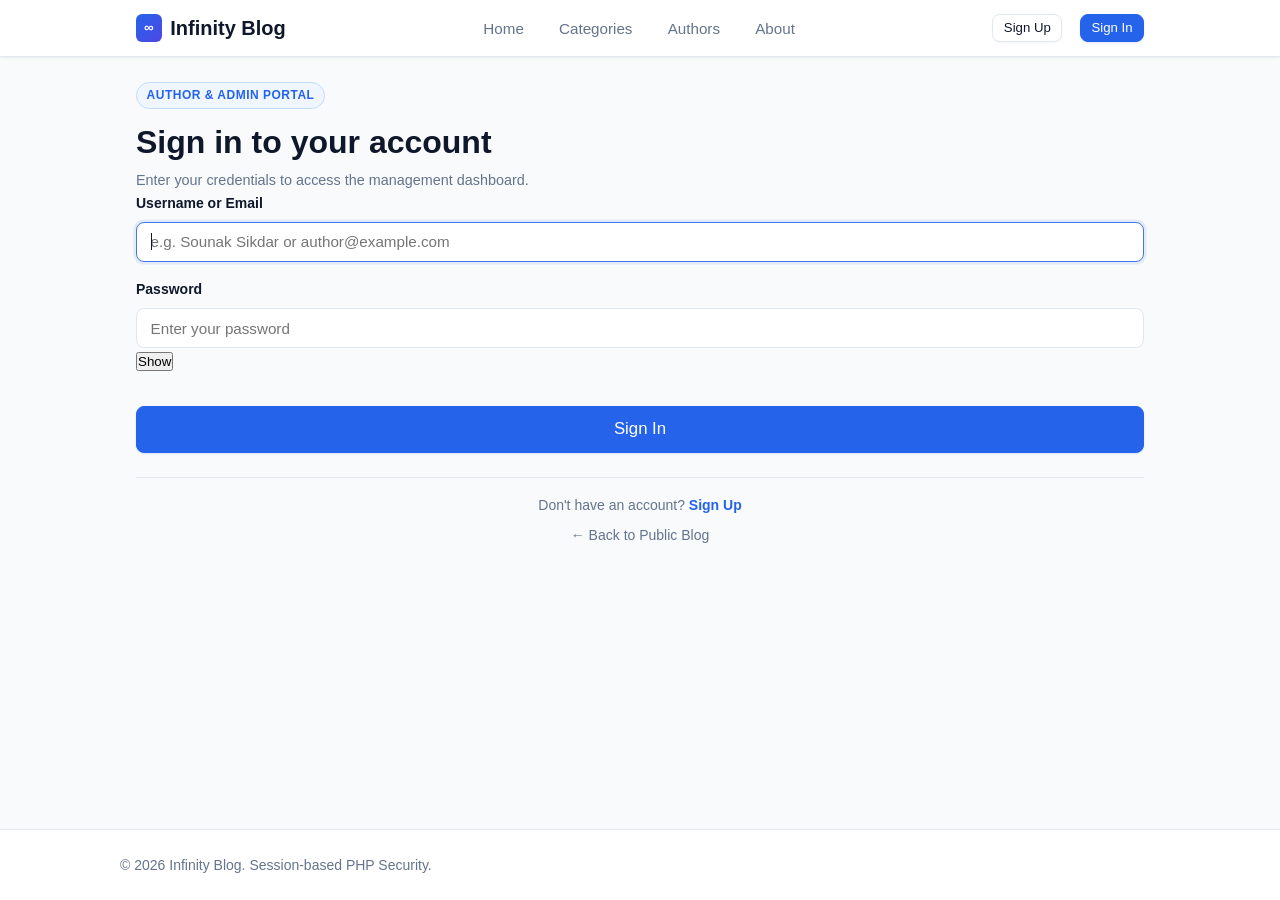
==== commit 1e858d0b: "feat: add standalone offline preview engine, CLI router, and 1-click batch launcher" ====
--- a/admin.html
+++ b/admin.html
@@ -5,16 +5,7 @@
   <meta name="viewport" content="width=device-width, initial-scale=1.0">
   <title>Admin Panel — Infinity Blog</title>
   <link rel="stylesheet" href="assets/css/style.css">
-  <script>
-    if (window.location.protocol === 'file:') {
-      window.addEventListener('DOMContentLoaded', function() {
-        var alertBox = document.createElement('div');
-        alertBox.style.cssText = 'background:#dc2626;color:#ffffff;padding:14px 20px;font-family:system-ui,-apple-system,sans-serif;font-size:14px;line-height:1.5;box-shadow:0 4px 12px rgba(0,0,0,0.15);position:sticky;top:0;z-index:99999;border-bottom:2px solid #991b1b;text-align:center;';
-        alertBox.innerHTML = '<strong>⚠️ Local Web Server Required:</strong> You opened this file directly from your disk (<code>file:///</code>). Modern browsers block JavaScript modules and API requests on local files. To run Infinity Blog with all buttons and features, place this folder inside your local server (e.g. XAMPP <code>htdocs</code>) and open <strong><a href="http://localhost/infinity-blog/" style="color:#fef08a;text-decoration:underline;">http://localhost/infinity-blog/</a></strong> in your browser.';
-        document.body.insertBefore(alertBox, document.body.firstChild);
-      });
-    }
-  </script>
+  <script src="assets/js/standalone-preview.js"></script>
 </head>
 <body>
   <!-- Header -->
